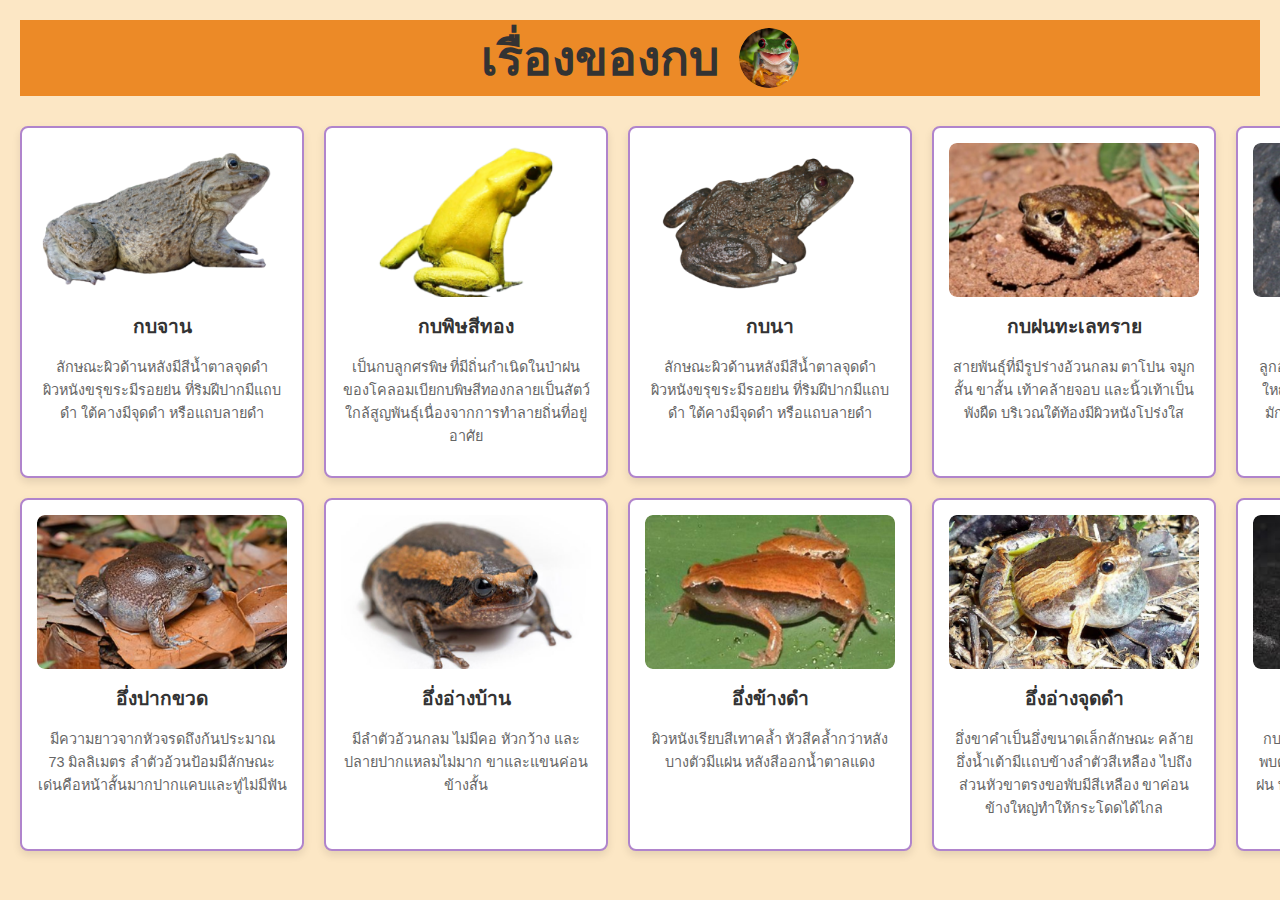
==== Animal/index.html @ 29fc4bab "Animal" ====
<!DOCTYPE html>
<html lang="th">
<head>
    <meta charset="UTF-8">
    <meta name="viewport" content="width=device-width, initial-scale=1.0">
    <title>เรื่องของ</title>
    <style>
        body {
            font-family: Arial, sans-serif;
            background-color: #fce7c5;
            color: #333;
            margin: 0;
            padding: 0;
        }
        .container {
            max-width: 1920px;
            margin: auto;
            padding: 20px;
            text-align: center;
        }
        .header {
            display: flex;
            align-items: center;
            justify-content: center;
            background-color: #ec8a27;
            gap: 20px;
            margin-bottom: 30px;
        }
        .header h1 {
            font-size: 3em; 
            font-weight: bold; 
            color: #333;
            margin: 0;
        }
        .header img {
            width: 60px;
            height: 60px;
            border-radius: 50%;
        }
        .grid {
            display: grid;
            grid-template-columns: repeat(5, 1fr);
            gap: 20px;
            justify-items: center;
        }
        .card {
            background-color: #fff;
            border: 2px solid #b084cc;
            border-radius: 8px;
            box-shadow: 0px 4px 8px rgba(0, 0, 0, 0.1);
            width: 250px;
            padding: 15px;
            text-align: center;
        }
        .card img {
            width: 100%;
            height: auto;
            border-radius: 8px;
        }
        .card h3 {
            color: #333;
            font-size: 1.2em;
            margin: 10px 0;
        }
        .card p {
            font-size: 0.9em;
            color: #666;
        }
    </style>
</head>
<body>

<div class="container">
    <div class="header">
        <h1>เรื่องของกบ</h1>
        <img src="img/Animal1.png" width="65px" height="65px" alt="กบและอึ่ง">
    </div>

    <div class="grid">
        <div class="card">
            <img src="img/image 1 (1).png" alt="กบอาน">
            <h3>กบจาน</h3>
            <p>ลักษณะผิวด้านหลังมีสีน้ำตาลจุดดำ ผิวหนังขรุขระมีรอยย่น ที่ริมฝีปากมีแถบดำ ใต้คางมีจุดดำ หรือแถบลายดำ</p>
        </div>
        <div class="card">
            <img src="img/image 2.png" alt="กบพิษสีทอง">
            <h3>กบพิษสีทอง</h3>
            <p>เป็นกบลูกศรพิษ ที่มีถิ่นกำเนิดในป่าฝนของโคลอมเบียกบพิษสีทองกลายเป็นสัตว์ใกล้สูญพันธุ์เนื่องจากการทำลายถิ่นที่อยู่อาศัย</p>
        </div>
        <div class="card">
            <img src="img/image 3.png" alt="กบนา">
            <h3>กบนา</h3>
            <p>ลักษณะผิวด้านหลังมีสีน้ำตาลจุดดำ ผิวหนังขรุขระมีรอยย่น ที่ริมฝีปากมีแถบดำ ใต้คางมีจุดดำ หรือแถบลายดำ</p>
        </div>
        <div class="card">
            <img src="img/image 11.png" alt="กบฝนทะเลทราย">
            <h3>กบฝนทะเลทราย</h3>
            <p>สายพันธุ์ที่มีรูปร่างอ้วนกลม ตาโปน จมูกสั้น ขาสั้น เท้าคล้ายจอบ และนิ้วเท้าเป็นพังผืด บริเวณใต้ท้องมีผิวหนังโปร่งใส</p>
        </div>
        <div class="card">
            <img src="img/image 5.png" alt="คางคกเเคระ">
            <h3>คางคกเเคระ</h3>
            <p>ลูกอ๊อดของคางคกสกุลนี้มีดวงตาขนาดใหญ่ ตัวสีน้ำตาลดำ มีจุดกระจายทั่วตัว มักพบตามแอ่งข้างลำธารที่มีเศษใบไม้
                ร่วงทับถมกัน</p>
        </div>
        <div class="card">
            <img src="img/image 6.png" alt="อึ่งปากขวด">
            <h3>อึ่งปากขวด</h3>
            <p>มีความยาวจากหัวจรดถึงก้นประมาณ 73 มิลลิเมตร ลำตัวอ้วนป้อมมีลักษณะ
                เด่นคือหน้าสั้นมากปากแคบและทู่ไม่มีฟัน</p>
        </div>
        <div class="card">
            <img src="img/image 12.png" alt="อึ่งอ่างบ้าน">
            <h3>อึ่งอ่างบ้าน</h3>
            <p>มีลำตัวอ้วนกลม ไม่มีคอ หัวกว้าง และปลายปากแหลมไม่มาก ขาและแขนค่อนข้างสั้น </p>
        </div>
        <div class="card">
            <img src="img/image 13.png" alt="อึ่งข้างดำ">
            <h3>อึ่งข้างดำ</h3>
            <p>ผิวหนังเรียบสีเทาคล้ำ หัวสีคล้ำกว่าหลัง บางตัวมีแผ่น หลังสีออกน้ำตาลแดง</p>
        </div>
        <div class="card">
            <img src="img/image 14.png" alt="อึ่งอ่างจุดดำ">
            <h3>อึ่งอ่างจุดดำ</h3>
            <p>อึ่งขาคำเป็นอึ่งขนาดเล็กลักษณะ
                คล้ายอึ่งน้ำเต้ามีเเถบข้างลำตัวสีเหลือง
                ไปถึงส่วนหัวขาตรงขอพับมีสีเหลือง
                ขาค่อนข้างใหญ่ทำให้กระโดดได้ไกล</p>
        </div>
        <div class="card">
            <img src="img/image 10.png" alt="กบตอร์เตเลีย">
            <h3>กบดอร์เลีย</h3>
            <p>กบดอร์เรียเป็นกบในสกุลกบห้วยขาปุ่ม
                พบตามป่าดิบเขาที่ชื้นพบมากใน
                ช่วงฤดูฝน พบได้ในจังหวัดเชียงใหม่ 
                แม่อ๋องสอน และจังหวัดภาคตะวันตก</p>
        </div>
    </div>
</div>

</body>
</html>
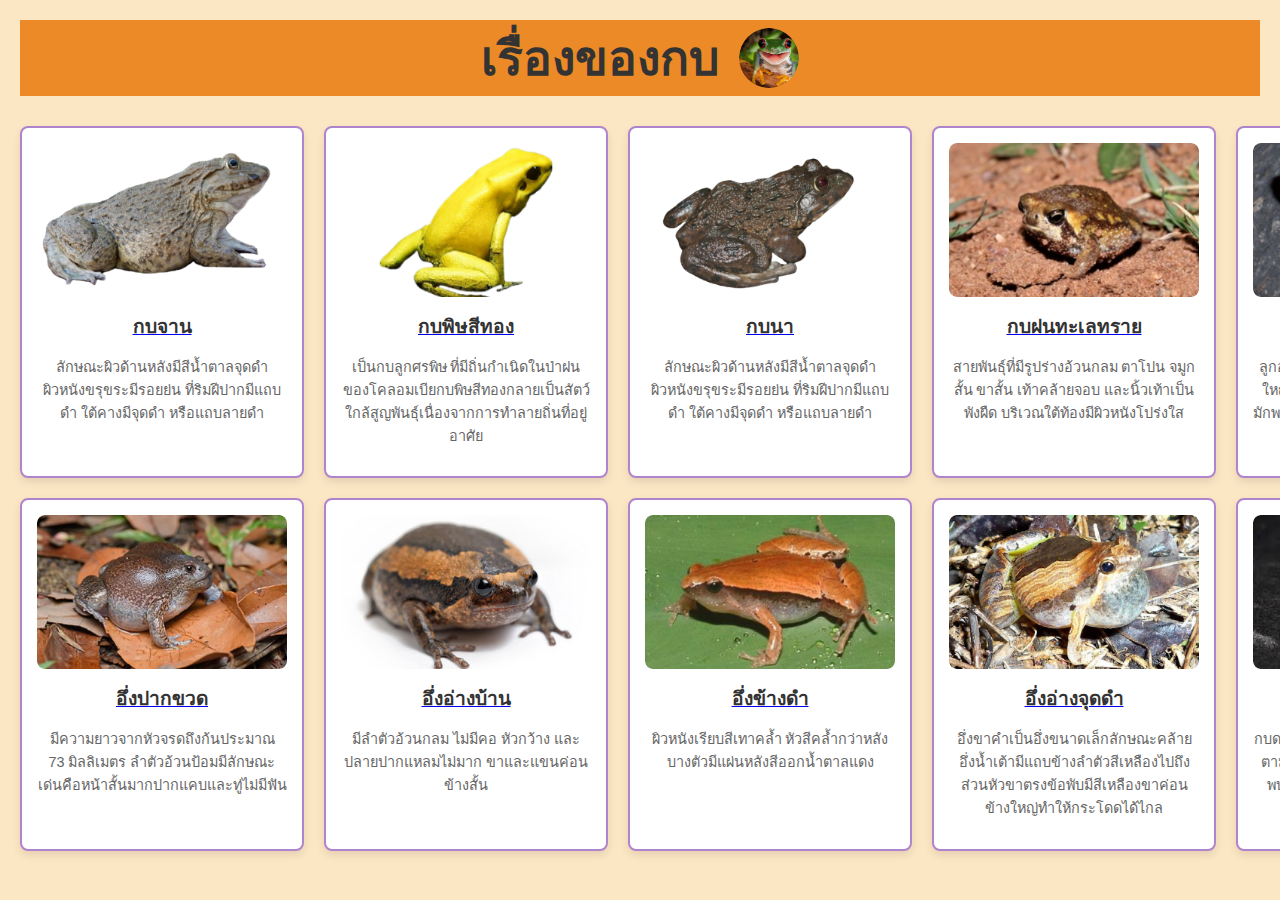
==== commit c525563a: "Week8" ====
--- a/Animal/index.html
+++ b/Animal/index.html
@@ -1,72 +1,8 @@
 <!DOCTYPE html>
 <html lang="th">
 <head>
-    <meta charset="UTF-8">
-    <meta name="viewport" content="width=device-width, initial-scale=1.0">
     <title>เรื่องของ</title>
-    <style>
-        body {
-            font-family: Arial, sans-serif;
-            background-color: #fce7c5;
-            color: #333;
-            margin: 0;
-            padding: 0;
-        }
-        .container {
-            max-width: 1920px;
-            margin: auto;
-            padding: 20px;
-            text-align: center;
-        }
-        .header {
-            display: flex;
-            align-items: center;
-            justify-content: center;
-            background-color: #ec8a27;
-            gap: 20px;
-            margin-bottom: 30px;
-        }
-        .header h1 {
-            font-size: 3em; 
-            font-weight: bold; 
-            color: #333;
-            margin: 0;
-        }
-        .header img {
-            width: 60px;
-            height: 60px;
-            border-radius: 50%;
-        }
-        .grid {
-            display: grid;
-            grid-template-columns: repeat(5, 1fr);
-            gap: 20px;
-            justify-items: center;
-        }
-        .card {
-            background-color: #fff;
-            border: 2px solid #b084cc;
-            border-radius: 8px;
-            box-shadow: 0px 4px 8px rgba(0, 0, 0, 0.1);
-            width: 250px;
-            padding: 15px;
-            text-align: center;
-        }
-        .card img {
-            width: 100%;
-            height: auto;
-            border-radius: 8px;
-        }
-        .card h3 {
-            color: #333;
-            font-size: 1.2em;
-            margin: 10px 0;
-        }
-        .card p {
-            font-size: 0.9em;
-            color: #666;
-        }
-    </style>
+    <link rel="stylesheet" href="style.css">
 </head>
 <body>
 
@@ -78,65 +14,57 @@
 
     <div class="grid">
         <div class="card">
-            <img src="img/image 1 (1).png" alt="กบอาน">
-            <h3>กบจาน</h3>
+            <img src="img/image 1 (1).png" alt="กบจาน">
+            <a href="/Animal/page1.html"><h3>กบจาน</h3></a>
             <p>ลักษณะผิวด้านหลังมีสีน้ำตาลจุดดำ ผิวหนังขรุขระมีรอยย่น ที่ริมฝีปากมีแถบดำ ใต้คางมีจุดดำ หรือแถบลายดำ</p>
         </div>
         <div class="card">
             <img src="img/image 2.png" alt="กบพิษสีทอง">
-            <h3>กบพิษสีทอง</h3>
+            <a href="/Animal/page2.html"><h3>กบพิษสีทอง</h3></a>
             <p>เป็นกบลูกศรพิษ ที่มีถิ่นกำเนิดในป่าฝนของโคลอมเบียกบพิษสีทองกลายเป็นสัตว์ใกล้สูญพันธุ์เนื่องจากการทำลายถิ่นที่อยู่อาศัย</p>
         </div>
         <div class="card">
             <img src="img/image 3.png" alt="กบนา">
-            <h3>กบนา</h3>
+            <a href="/Animal/page3.html"><h3>กบนา</h3></a>
             <p>ลักษณะผิวด้านหลังมีสีน้ำตาลจุดดำ ผิวหนังขรุขระมีรอยย่น ที่ริมฝีปากมีแถบดำ ใต้คางมีจุดดำ หรือแถบลายดำ</p>
         </div>
         <div class="card">
             <img src="img/image 11.png" alt="กบฝนทะเลทราย">
-            <h3>กบฝนทะเลทราย</h3>
+            <a href="/Animal/page4.html"><h3>กบฝนทะเลทราย</h3></a>
             <p>สายพันธุ์ที่มีรูปร่างอ้วนกลม ตาโปน จมูกสั้น ขาสั้น เท้าคล้ายจอบ และนิ้วเท้าเป็นพังผืด บริเวณใต้ท้องมีผิวหนังโปร่งใส</p>
         </div>
         <div class="card">
             <img src="img/image 5.png" alt="คางคกเเคระ">
-            <h3>คางคกเเคระ</h3>
-            <p>ลูกอ๊อดของคางคกสกุลนี้มีดวงตาขนาดใหญ่ ตัวสีน้ำตาลดำ มีจุดกระจายทั่วตัว มักพบตามแอ่งข้างลำธารที่มีเศษใบไม้
-                ร่วงทับถมกัน</p>
+            <a href="/Animal/page5.html"><h3>คางคกเเคระ</h3></a>
+            <p>ลูกอ๊อดของคางคกสกุลนี้มีดวงตาขนาดใหญ่ ตัวสีน้ำตาลดำ มีจุดกระจายทั่วตัว มักพบตามแอ่งข้างลำธารที่มีเศษใบไม้ร่วงทับถมกัน</p>
         </div>
         <div class="card">
             <img src="img/image 6.png" alt="อึ่งปากขวด">
-            <h3>อึ่งปากขวด</h3>
-            <p>มีความยาวจากหัวจรดถึงก้นประมาณ 73 มิลลิเมตร ลำตัวอ้วนป้อมมีลักษณะ
-                เด่นคือหน้าสั้นมากปากแคบและทู่ไม่มีฟัน</p>
+            <a href="/Animal/page6.html"><h3>อึ่งปากขวด</h3></a>
+            <p>มีความยาวจากหัวจรดถึงก้นประมาณ 73 มิลลิเมตร ลำตัวอ้วนป้อมมีลักษณะเด่นคือหน้าสั้นมากปากแคบและทู่ไม่มีฟัน</p>
         </div>
         <div class="card">
             <img src="img/image 12.png" alt="อึ่งอ่างบ้าน">
-            <h3>อึ่งอ่างบ้าน</h3>
+            <a href="/Animal/page7.html"><h3>อึ่งอ่างบ้าน</h3></a>
             <p>มีลำตัวอ้วนกลม ไม่มีคอ หัวกว้าง และปลายปากแหลมไม่มาก ขาและแขนค่อนข้างสั้น </p>
         </div>
         <div class="card">
             <img src="img/image 13.png" alt="อึ่งข้างดำ">
-            <h3>อึ่งข้างดำ</h3>
-            <p>ผิวหนังเรียบสีเทาคล้ำ หัวสีคล้ำกว่าหลัง บางตัวมีแผ่น หลังสีออกน้ำตาลแดง</p>
+            <a href="/Animal/page8.html"><h3>อึ่งข้างดำ</h3></a>
+            <p>ผิวหนังเรียบสีเทาคล้ำ หัวสีคล้ำกว่าหลัง บางตัวมีแผ่นหลังสีออกน้ำตาลแดง</p>
         </div>
         <div class="card">
             <img src="img/image 14.png" alt="อึ่งอ่างจุดดำ">
-            <h3>อึ่งอ่างจุดดำ</h3>
-            <p>อึ่งขาคำเป็นอึ่งขนาดเล็กลักษณะ
-                คล้ายอึ่งน้ำเต้ามีเเถบข้างลำตัวสีเหลือง
-                ไปถึงส่วนหัวขาตรงขอพับมีสีเหลือง
-                ขาค่อนข้างใหญ่ทำให้กระโดดได้ไกล</p>
+            <a href="/Animal/page9.html"><h3>อึ่งอ่างจุดดำ</h3></a>
+            <p>อึ่งขาคำเป็นอึ่งขนาดเล็กลักษณะคล้ายอึ่งน้ำเต้ามีแถบข้างลำตัวสีเหลืองไปถึงส่วนหัวขาตรงข้อพับมีสีเหลืองขาค่อนข้างใหญ่ทำให้กระโดดได้ไกล</p>
         </div>
         <div class="card">
-            <img src="img/image 10.png" alt="กบตอร์เตเลีย">
-            <h3>กบดอร์เลีย</h3>
-            <p>กบดอร์เรียเป็นกบในสกุลกบห้วยขาปุ่ม
-                พบตามป่าดิบเขาที่ชื้นพบมากใน
-                ช่วงฤดูฝน พบได้ในจังหวัดเชียงใหม่ 
-                แม่อ๋องสอน และจังหวัดภาคตะวันตก</p>
+            <img src="img/image 10.png" alt="กบดอร์เลีย">
+            <a href="/Animal/page10.html"><h3>กบดอร์เลีย</h3></a>
+            <p>กบดอร์เรียเป็นกบในสกุลกบห้วยขาปุ่มพบตามป่าดิบเขาที่ชื้นพบมากในช่วงฤดูฝน พบได้ในจังหวัดเชียงใหม่ แม่ฮ่องสอน และจังหวัดภาคตะวันตก</p>
         </div>
     </div>
 </div>
 
 </body>
-</html>+</html>
--- a/Animal/style.css
+++ b/Animal/style.css
@@ -0,0 +1,61 @@
+body {
+    font-family: Arial, sans-serif;
+    background-color: #fce7c5;
+    color: #333;
+    margin: 0;
+    padding: 0;
+}
+.container {
+    max-width: 1920px;
+    margin: auto;
+    padding: 20px;
+    text-align: center;
+}
+.header {
+    display: flex;
+    align-items: center;
+    justify-content: center;
+    background-color: #ec8a27;
+    gap: 20px;
+    margin-bottom: 30px;
+}
+.header h1 {
+    font-size: 3em; 
+    font-weight: bold; 
+    color: #333;
+    margin: 0;
+}
+.header img {
+    width: 60px;
+    height: 60px;
+    border-radius: 50%;
+}
+.grid {
+    display: grid;
+    grid-template-columns: repeat(5, 1fr);
+    gap: 20px;
+    justify-items: center;
+}
+.card {
+    background-color: #fff;
+    border: 2px solid #b084cc;
+    border-radius: 8px;
+    box-shadow: 0px 4px 8px rgba(0, 0, 0, 0.1);
+    width: 250px;
+    padding: 15px;
+    text-align: center;
+}
+.card img {
+    width: 100%;
+    height: auto;
+    border-radius: 8px;
+}
+.card h3 {
+    color: #333;
+    font-size: 1.2em;
+    margin: 10px 0;
+}
+.card p {
+    font-size: 0.9em;
+    color: #666;
+}
